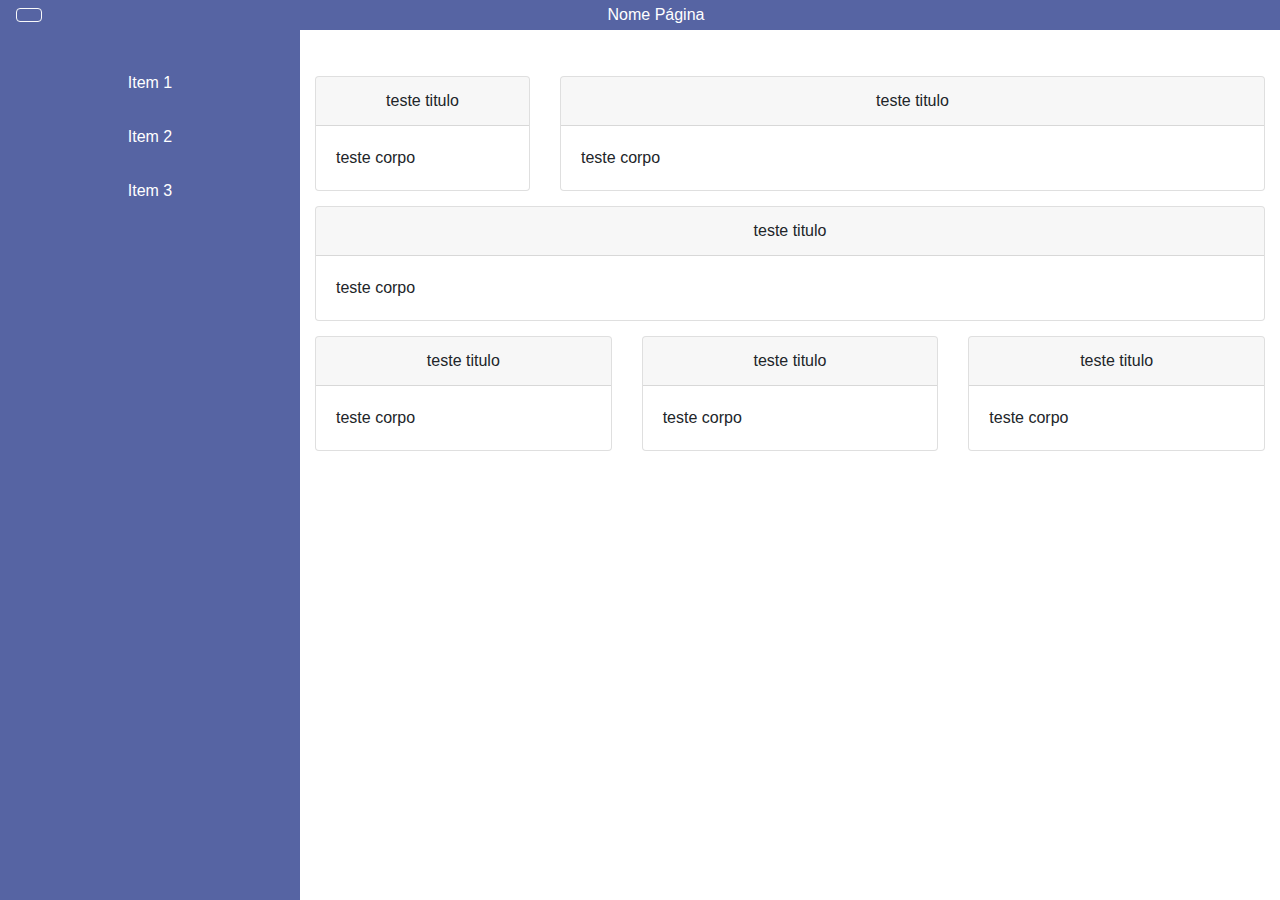
==== Design/index/index.html @ 10f941bb "Add files via upload" ====
<!DOCTYPE html>
<html lang="en" style="height:100%">
<head>
    <meta charset="UTF-8">
    <meta name="viewport" content="width=device-width, initial-scale=1.0">
    <meta http-equiv="X-UA-Compatible" content="ie=edge">
    <title>Document</title>
    <link rel="stylesheet" href="https://use.fontawesome.com/releases/v5.8.2/css/all.css" integrity="sha384-oS3vJWv+0UjzBfQzYUhtDYW+Pj2yciDJxpsK1OYPAYjqT085Qq/1cq5FLXAZQ7Ay" crossorigin="anonymous">
    <link rel="stylesheet" href="https://stackpath.bootstrapcdn.com/bootstrap/4.3.1/css/bootstrap.min.css" integrity="sha384-ggOyR0iXCbMQv3Xipma34MD+dH/1fQ784/j6cY/iJTQUOhcWr7x9JvoRxT2MZw1T" crossorigin="anonymous">
    <link rel="stylesheet" href="index.css">
</head>
<body style="height: 100%;">
    <nav class="navbar navbar-dark d-flex fixed-top">
        <button  id="toggler" type="button" class="btn btn-outline-light" style="z-index: 3;"><i class="fa fa-bars"></i></button>
        <span class="align-self-center" style="position:absolute; width:100%;text-align: center;color:white;">Nome Página</span>
    </nav>
    <div id="menu"  style="height:100%; width:300px;float:left;padding-top:56px;color:white ;background:rgb(86, 100, 163);">
        <div class="d-flex align-items-center">
            <ul id="menuUl" style="margin: 0 auto; text-align: center">
                <li>Item 1</li>
                <li>Item 2</li>
                <li>Item 3</li>
            </ul>
        </div>
        
    </div>
    <div id="conteudo" style="float:left;padding-top:76px;width:calc(100% - 300px);overflow-x: auto">
        <div class="container-fluid">
            <div class="row" style="margin-bottom:15px;">
                <div class="col-md-3" >
                    <div class="card" style="width:100%">
                        <div class="card-header">
                            teste titulo
                        </div>
                        <div class="card-body">
                            teste corpo
                        </div>
                    </div>
                </div>
                <div class="col-md-9">
                    <div class="card" style="width:100%">
                        <div class="card-header">
                            teste titulo
                        </div>
                        <div class="card-body">
                            teste corpo
                        </div>
                    </div>
                </div>
            </div>
            <div class="row" style="margin-bottom:15px;">
                <div class="col">
                    <div class="card" style="width:100%">
                        <div class="card-header">
                            teste titulo
                        </div>
                        <div class="card-body">
                            teste corpo
                        </div>
                    </div>
                </div>
            </div>
            <div class="row">
                <div class="col-md-4">
                    <div class="card" style="width:100%">
                        <div class="card-header">
                            teste titulo
                        </div>
                        <div class="card-body">
                            teste corpo
                        </div>
                    </div>
                </div>
                <div class="col-md-4">
                    <div class="card" style="width:100%">
                        <div class="card-header">
                            teste titulo
                        </div>
                        <div class="card-body">
                            teste corpo
                        </div>
                    </div>
                </div>
                <div class="col-md-4">
                    <div class="card" style="width:100%">
                        <div class="card-header">
                            teste titulo
                        </div>
                        <div class="card-body">
                            teste corpo
                        </div>
                    </div>
                </div>
            </div>
        </div>
    </div>

    

    <script src="https://code.jquery.com/jquery-3.3.1.js" ></script>
    <script src="https://cdnjs.cloudflare.com/ajax/libs/popper.js/1.14.7/umd/popper.min.js" integrity="sha384-UO2eT0CpHqdSJQ6hJty5KVphtPhzWj9WO1clHTMGa3JDZwrnQq4sF86dIHNDz0W1" crossorigin="anonymous"></script>
    <script src="https://stackpath.bootstrapcdn.com/bootstrap/4.3.1/js/bootstrap.min.js" integrity="sha384-JjSmVgyd0p3pXB1rRibZUAYoIIy6OrQ6VrjIEaFf/nJGzIxFDsf4x0xIM+B07jRM" crossorigin="anonymous"></script>
    <script src="index.js"></script>
</body>
</html>
---- Design/index/index.css ----
html, body {
    min-height: 100% !important;
    height: 100%;
}
.space {
    height: 56px;
}

ul {
    text-decoration: none;
    list-style-type: none;
    padding-left: 0;
    width: 100%;
    
}
li {
    padding: 15px 0;
    width:100%;
    flex-wrap: nowrap;
}

li:hover {
    background: rgb(70, 87, 160);
}

.navbar {
    background:rgb(86, 100, 163);
}

.card-header {
    text-align: center;
}
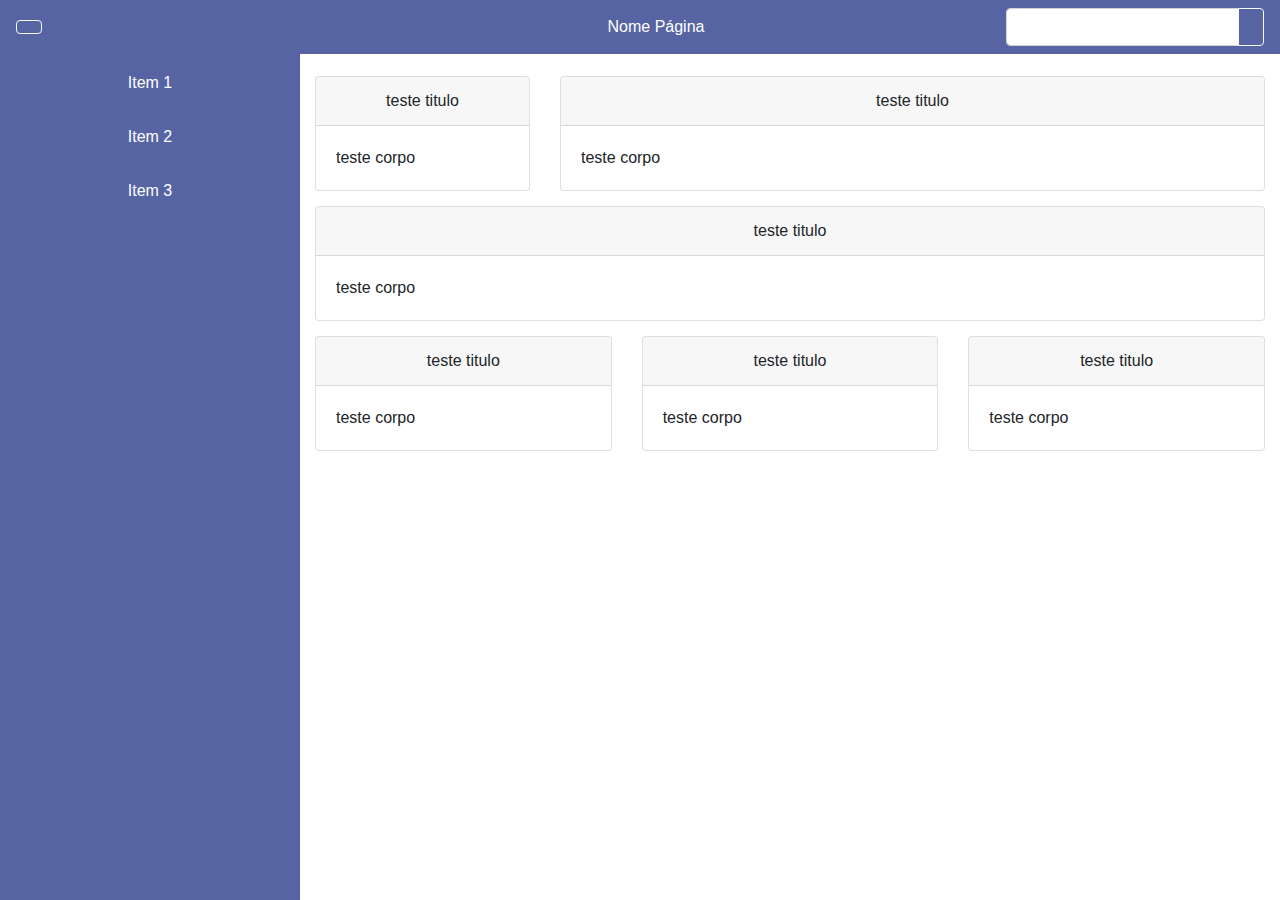
==== commit abc8a3af: "Add files via upload" ====
--- a/Design/index/index.html
+++ b/Design/index/index.html
@@ -13,6 +13,15 @@
     <nav class="navbar navbar-dark d-flex fixed-top">
         <button  id="toggler" type="button" class="btn btn-outline-light" style="z-index: 3;"><i class="fa fa-bars"></i></button>
         <span class="align-self-center" style="position:absolute; width:100%;text-align: center;color:white;">Nome Página</span>
+        <form>
+            <div class="input-group">
+                <input type="text" name="" class="form-control">
+            
+                <div class="input-group-append">
+                    <button type="submit" class="btn btn-outline-light"><i class="fa fa-search" ></i></button>
+                </div>
+            </div>
+        </form>
     </nav>
     <div id="menu"  style="height:100%; width:300px;float:left;padding-top:56px;color:white ;background:rgb(86, 100, 163);">
         <div class="d-flex align-items-center">
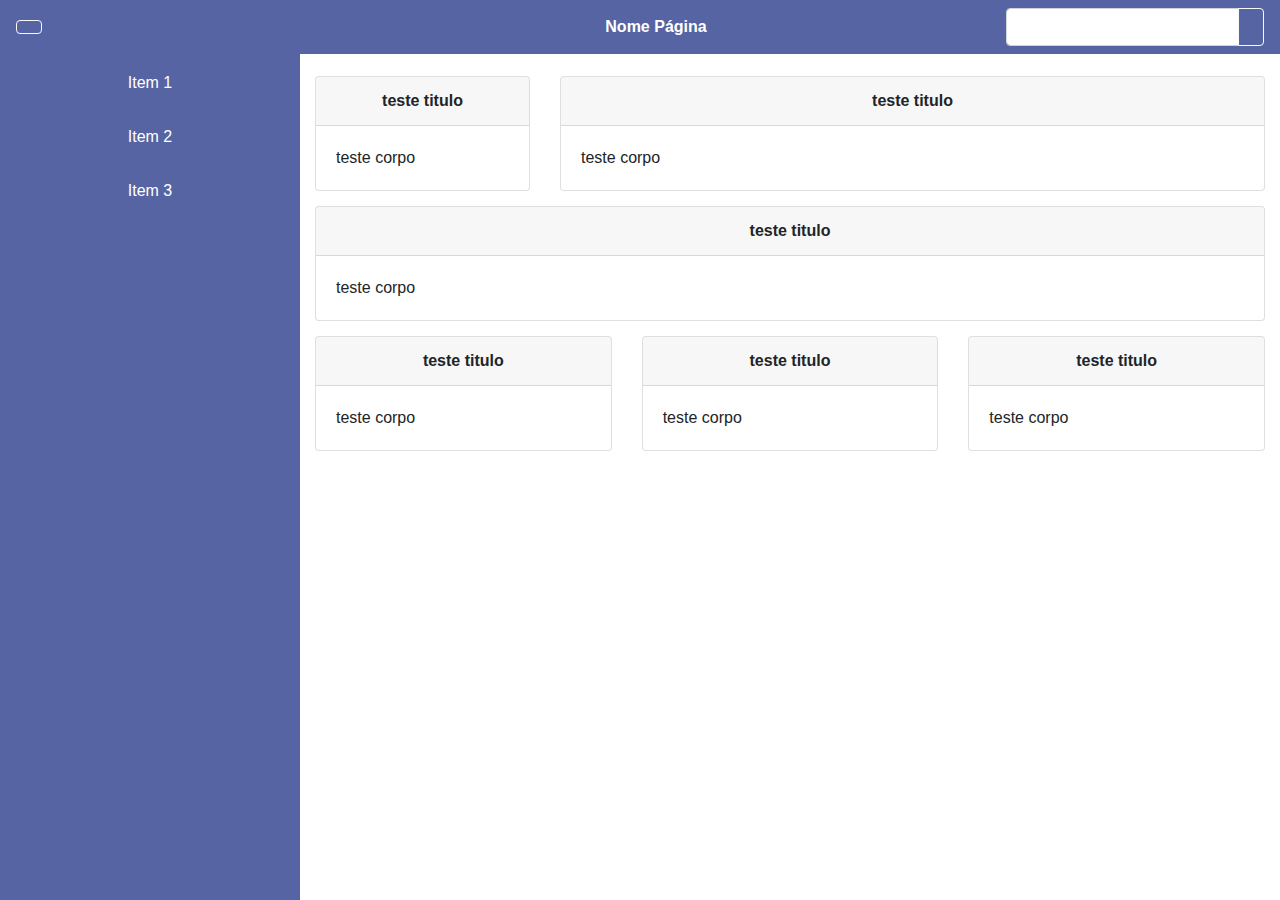
==== commit e297c587: "Add files via upload" ====
--- a/Design/index/index.html
+++ b/Design/index/index.html
@@ -12,7 +12,7 @@
 <body style="height: 100%;">
     <nav class="navbar navbar-dark d-flex fixed-top">
         <button  id="toggler" type="button" class="btn btn-outline-light" style="z-index: 3;"><i class="fa fa-bars"></i></button>
-        <span class="align-self-center" style="position:absolute; width:100%;text-align: center;color:white;">Nome Página</span>
+        <span class="align-self-center" style="position:absolute; width:100%;text-align: center;color:white;font-weight:bold">Nome Página</span>
         <form>
             <div class="input-group">
                 <input type="text" name="" class="form-control">
@@ -23,7 +23,7 @@
             </div>
         </form>
     </nav>
-    <div id="menu"  style="height:100%; width:300px;float:left;padding-top:56px;color:white ;background:rgb(86, 100, 163);">
+    <div id="menu"  style="position:fixed;height:100%; width:300px;float:left;padding-top:56px;color:white ;background:rgb(86, 100, 163);">
         <div class="d-flex align-items-center">
             <ul id="menuUl" style="margin: 0 auto; text-align: center">
                 <li>Item 1</li>
@@ -33,7 +33,7 @@
         </div>
         
     </div>
-    <div id="conteudo" style="float:left;padding-top:76px;width:calc(100% - 300px);overflow-x: auto">
+    <div id="conteudo" style="float:left;padding-top:76px;padding-left:300px;width:100%;overflow-x: auto">
         <div class="container-fluid">
             <div class="row" style="margin-bottom:15px;">
                 <div class="col-md-3" >
--- a/Design/index/index.css
+++ b/Design/index/index.css
@@ -13,13 +13,13 @@
     width: 100%;
     
 }
-li {
+#menu li {
     padding: 15px 0;
     width:100%;
     flex-wrap: nowrap;
 }
 
-li:hover {
+#menu li:hover {
     background: rgb(70, 87, 160);
 }
 
@@ -29,4 +29,5 @@
 
 .card-header {
     text-align: center;
+    font-weight: bold;
 }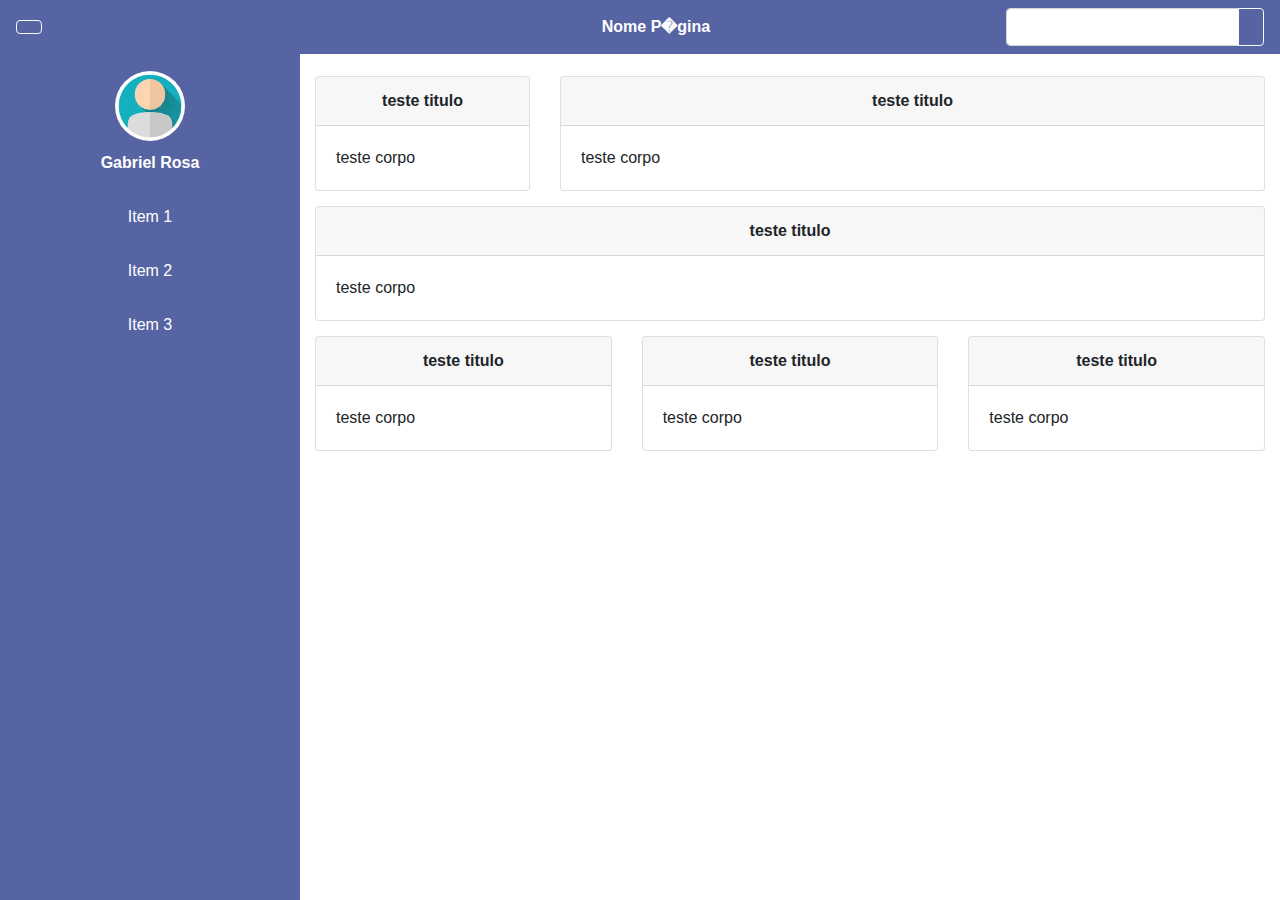
==== commit 572f2ec8: "Add files via upload" ====
--- a/Design/index/index.html
+++ b/Design/index/index.html
@@ -12,7 +12,7 @@
 <body style="height: 100%;">
     <nav class="navbar navbar-dark d-flex fixed-top">
         <button  id="toggler" type="button" class="btn btn-outline-light" style="z-index: 3;"><i class="fa fa-bars"></i></button>
-        <span class="align-self-center" style="position:absolute; width:100%;text-align: center;color:white;font-weight:bold">Nome Página</span>
+        <span class="align-self-center" style="position:absolute; width:100%;text-align: center;color:white;font-weight:bold">Nome P�gina</span>
         <form>
             <div class="input-group">
                 <input type="text" name="" class="form-control">
@@ -24,8 +24,12 @@
         </form>
     </nav>
     <div id="menu"  style="position:fixed;height:100%; width:300px;float:left;padding-top:56px;color:white ;background:rgb(86, 100, 163);">
-        <div class="d-flex align-items-center">
+        <div id="menudiv" class="d-flex align-items-center">
             <ul id="menuUl" style="margin: 0 auto; text-align: center">
+                <li  style="text-align:center;">
+                    <img id="image" src="images.jpg" width="70px" height="70px">
+                    <div style="width: 100%;text-align:center;color:white;font-weight:bold">Gabriel Rosa</div>
+                </li>
                 <li>Item 1</li>
                 <li>Item 2</li>
                 <li>Item 3</li>
--- a/Design/index/index.css
+++ b/Design/index/index.css
@@ -30,4 +30,13 @@
 .card-header {
     text-align: center;
     font-weight: bold;
+}
+
+#image {
+    background: rgb(199, 199, 199);
+    height:70px;
+    width: 70px;
+    border-radius:100px;
+    display: inline-block;
+    margin-bottom: 10px;
 }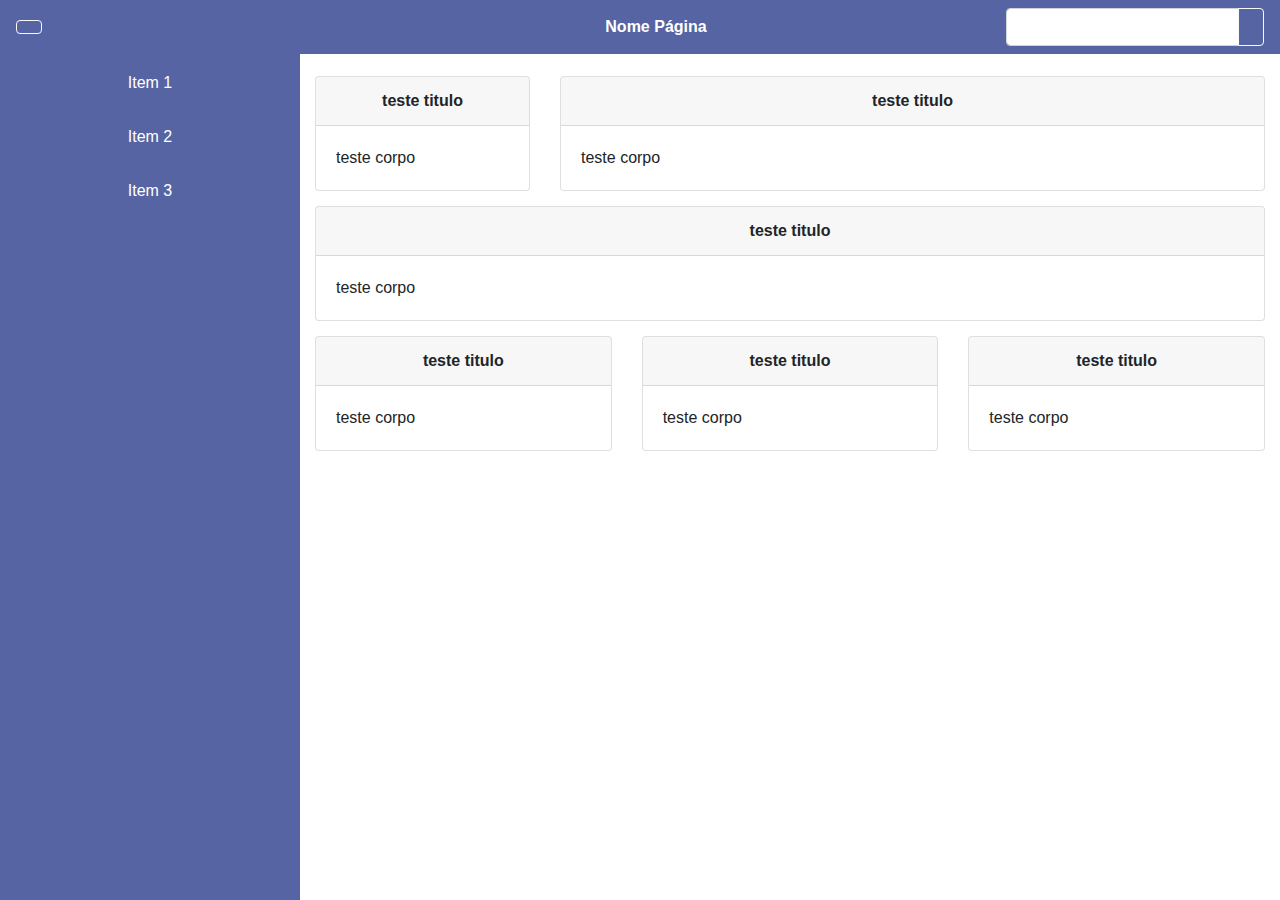
==== commit 92ff6e33: "Add files via upload" ====
--- a/Design/index/index.html
+++ b/Design/index/index.html
@@ -12,7 +12,7 @@
 <body style="height: 100%;">
     <nav class="navbar navbar-dark d-flex fixed-top">
         <button  id="toggler" type="button" class="btn btn-outline-light" style="z-index: 3;"><i class="fa fa-bars"></i></button>
-        <span class="align-self-center" style="position:absolute; width:100%;text-align: center;color:white;font-weight:bold">Nome P�gina</span>
+        <span class="align-self-center" style="position:absolute; width:100%;text-align: center;color:white;font-weight:bold">Nome Página</span>
         <form>
             <div class="input-group">
                 <input type="text" name="" class="form-control">
@@ -24,12 +24,8 @@
         </form>
     </nav>
     <div id="menu"  style="position:fixed;height:100%; width:300px;float:left;padding-top:56px;color:white ;background:rgb(86, 100, 163);">
-        <div id="menudiv" class="d-flex align-items-center">
+        <div class="d-flex align-items-center">
             <ul id="menuUl" style="margin: 0 auto; text-align: center">
-                <li  style="text-align:center;">
-                    <img id="image" src="images.jpg" width="70px" height="70px">
-                    <div style="width: 100%;text-align:center;color:white;font-weight:bold">Gabriel Rosa</div>
-                </li>
                 <li>Item 1</li>
                 <li>Item 2</li>
                 <li>Item 3</li>
--- a/Design/index/index.css
+++ b/Design/index/index.css
@@ -30,13 +30,4 @@
 .card-header {
     text-align: center;
     font-weight: bold;
-}
-
-#image {
-    background: rgb(199, 199, 199);
-    height:70px;
-    width: 70px;
-    border-radius:100px;
-    display: inline-block;
-    margin-bottom: 10px;
 }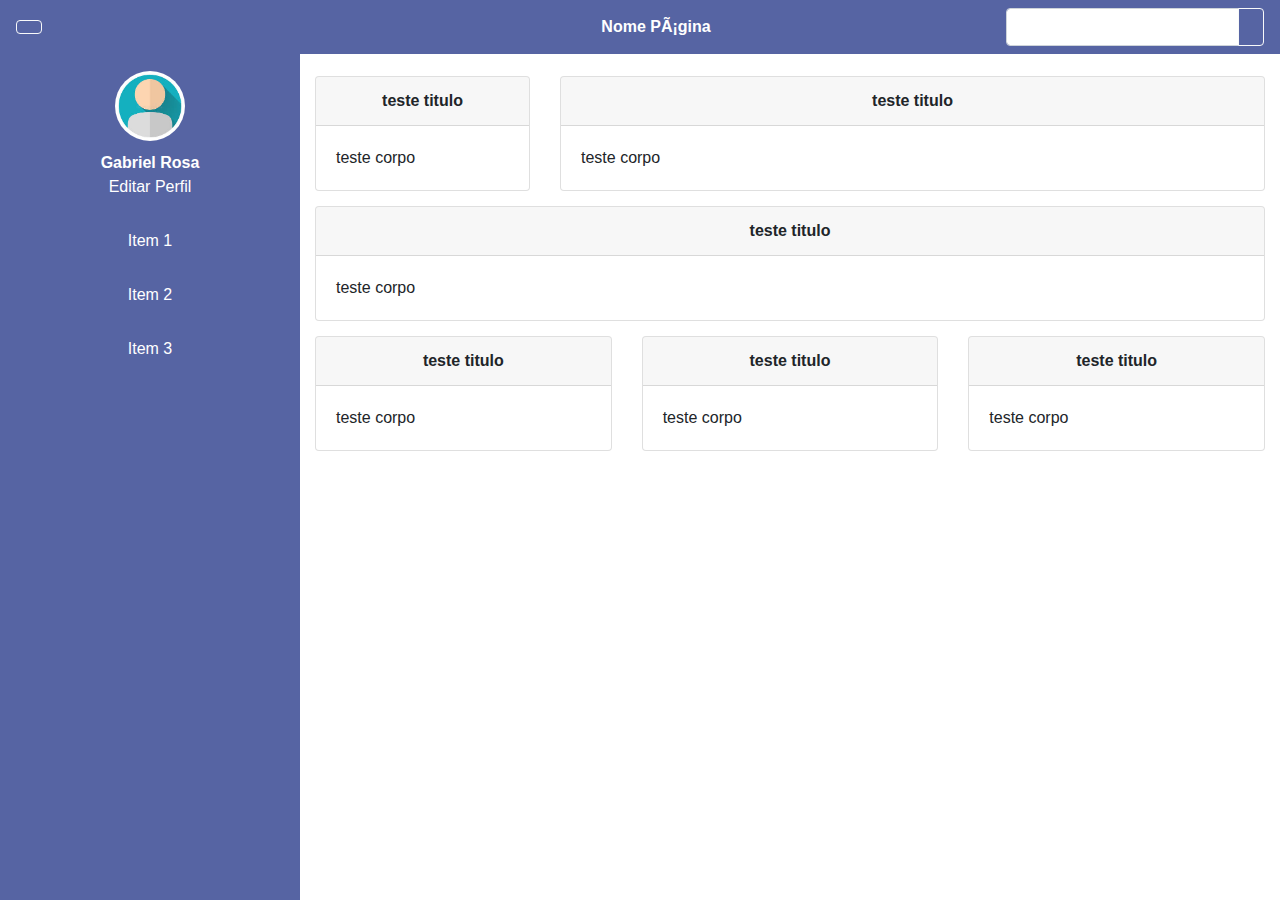
==== commit e8a783e7: "Add files via upload" ====
--- a/Design/index/index.html
+++ b/Design/index/index.html
@@ -1,7 +1,7 @@
 <!DOCTYPE html>
 <html lang="en" style="height:100%">
 <head>
-    <meta charset="UTF-8">
+    <meta charset="ISO-8859-1">
     <meta name="viewport" content="width=device-width, initial-scale=1.0">
     <meta http-equiv="X-UA-Compatible" content="ie=edge">
     <title>Document</title>
@@ -16,7 +16,7 @@
         <form>
             <div class="input-group">
                 <input type="text" name="" class="form-control">
-            
+
                 <div class="input-group-append">
                     <button type="submit" class="btn btn-outline-light"><i class="fa fa-search" ></i></button>
                 </div>
@@ -24,14 +24,21 @@
         </form>
     </nav>
     <div id="menu"  style="position:fixed;height:100%; width:300px;float:left;padding-top:56px;color:white ;background:rgb(86, 100, 163);">
-        <div class="d-flex align-items-center">
+        <div id="menudiv" class="d-flex align-items-center">
             <ul id="menuUl" style="margin: 0 auto; text-align: center">
+                <li  style="text-align:center;">
+                    <img id="image" src="images.jpg" width="70px" height="70px">
+                    <div style="width: 100%;text-align:center;color:white;font-weight:bold">Gabriel Rosa</div>
+					<div>
+						<i class="fa fa-edit"></i> <a class="linkMenu" href="" >Editar Perfil</a>
+					</div>
+                </li>
                 <li>Item 1</li>
                 <li>Item 2</li>
                 <li>Item 3</li>
             </ul>
         </div>
-        
+
     </div>
     <div id="conteudo" style="float:left;padding-top:76px;padding-left:300px;width:100%;overflow-x: auto">
         <div class="container-fluid">
@@ -104,11 +111,11 @@
         </div>
     </div>
 
-    
+
 
     <script src="https://code.jquery.com/jquery-3.3.1.js" ></script>
     <script src="https://cdnjs.cloudflare.com/ajax/libs/popper.js/1.14.7/umd/popper.min.js" integrity="sha384-UO2eT0CpHqdSJQ6hJty5KVphtPhzWj9WO1clHTMGa3JDZwrnQq4sF86dIHNDz0W1" crossorigin="anonymous"></script>
     <script src="https://stackpath.bootstrapcdn.com/bootstrap/4.3.1/js/bootstrap.min.js" integrity="sha384-JjSmVgyd0p3pXB1rRibZUAYoIIy6OrQ6VrjIEaFf/nJGzIxFDsf4x0xIM+B07jRM" crossorigin="anonymous"></script>
     <script src="index.js"></script>
 </body>
-</html>+</html> --- a/Design/index/index.css
+++ b/Design/index/index.css
@@ -11,7 +11,7 @@
     list-style-type: none;
     padding-left: 0;
     width: 100%;
-    
+
 }
 #menu li {
     padding: 15px 0;
@@ -23,6 +23,16 @@
     background: rgb(70, 87, 160);
 }
 
+.linkMenu {
+	color:white;
+	text-decoration: none
+}
+
+.linkMenu:hover {
+	color:white;
+	font-weight: bold;
+}
+
 .navbar {
     background:rgb(86, 100, 163);
 }
@@ -30,4 +40,13 @@
 .card-header {
     text-align: center;
     font-weight: bold;
+}
+
+#image {
+    background: rgb(199, 199, 199);
+    height:70px;
+    width: 70px;
+    border-radius:100px;
+    display: inline-block;
+    margin-bottom: 10px;
 }